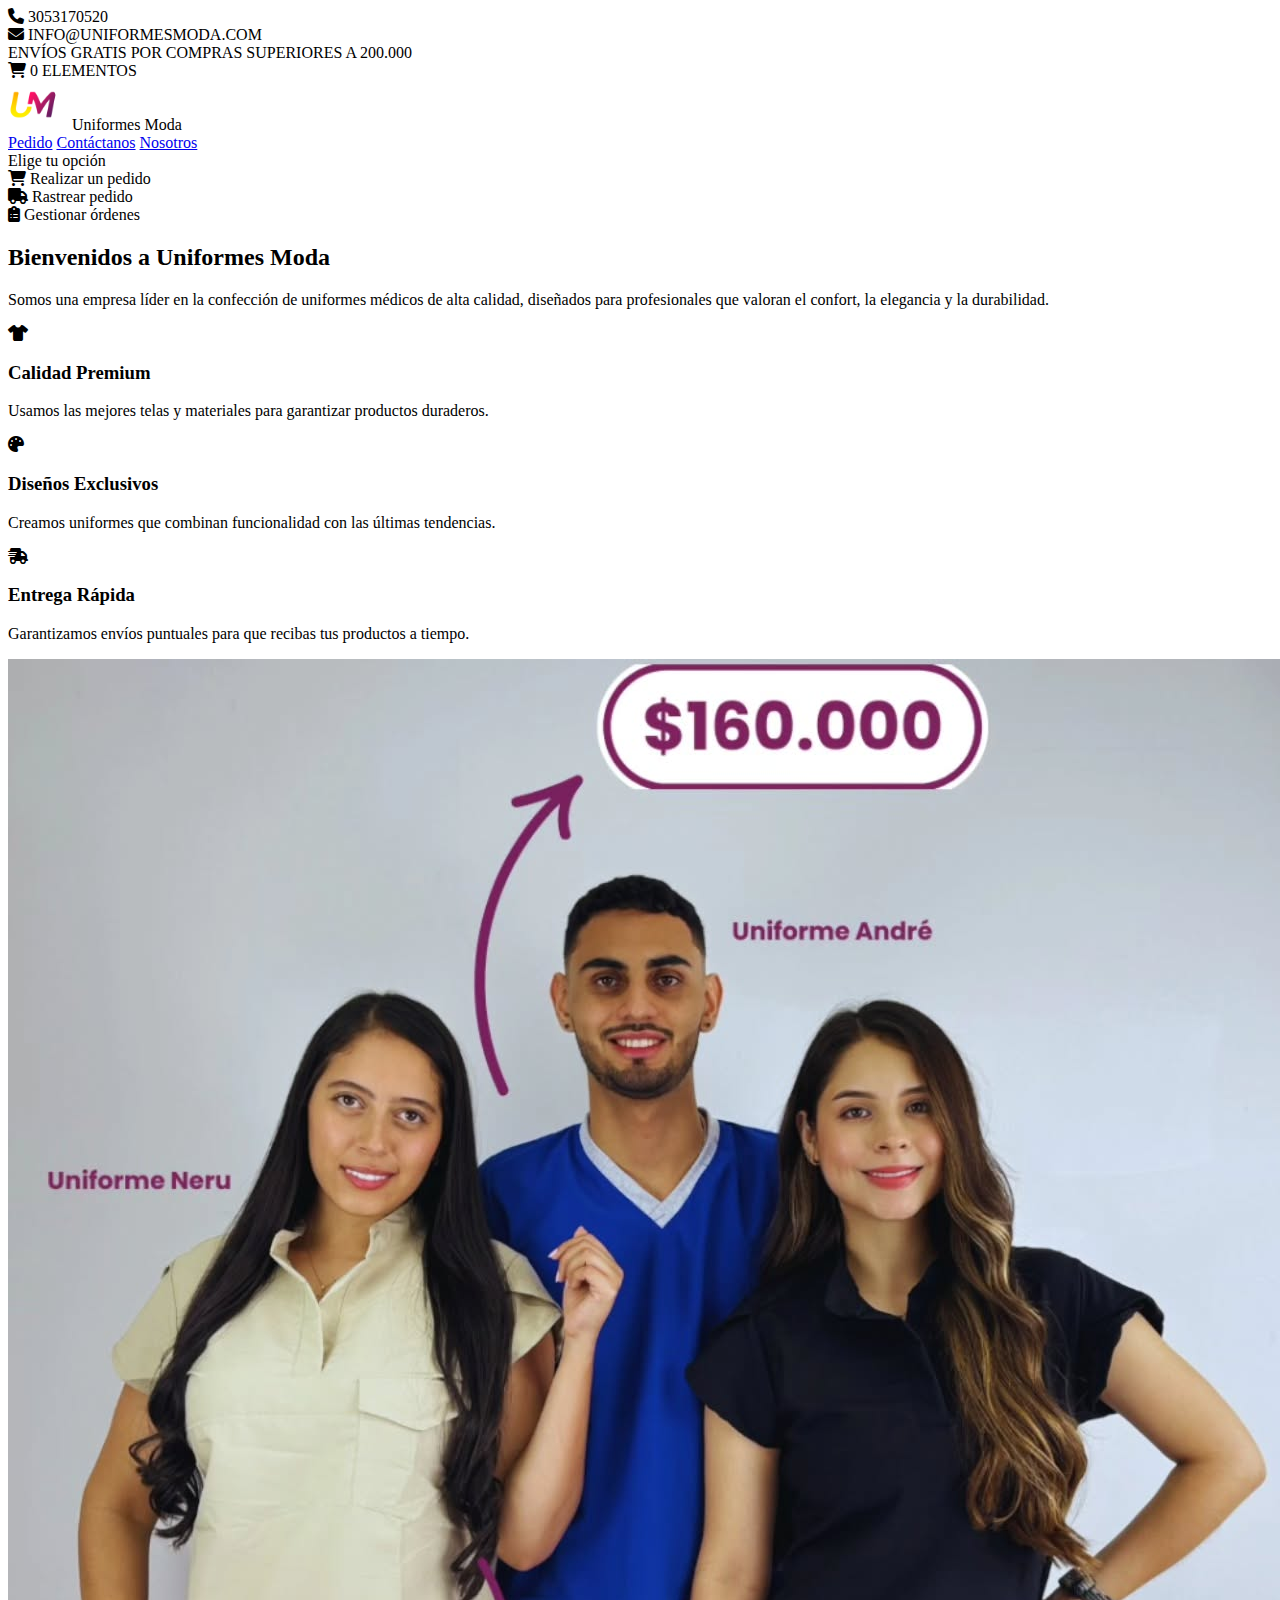
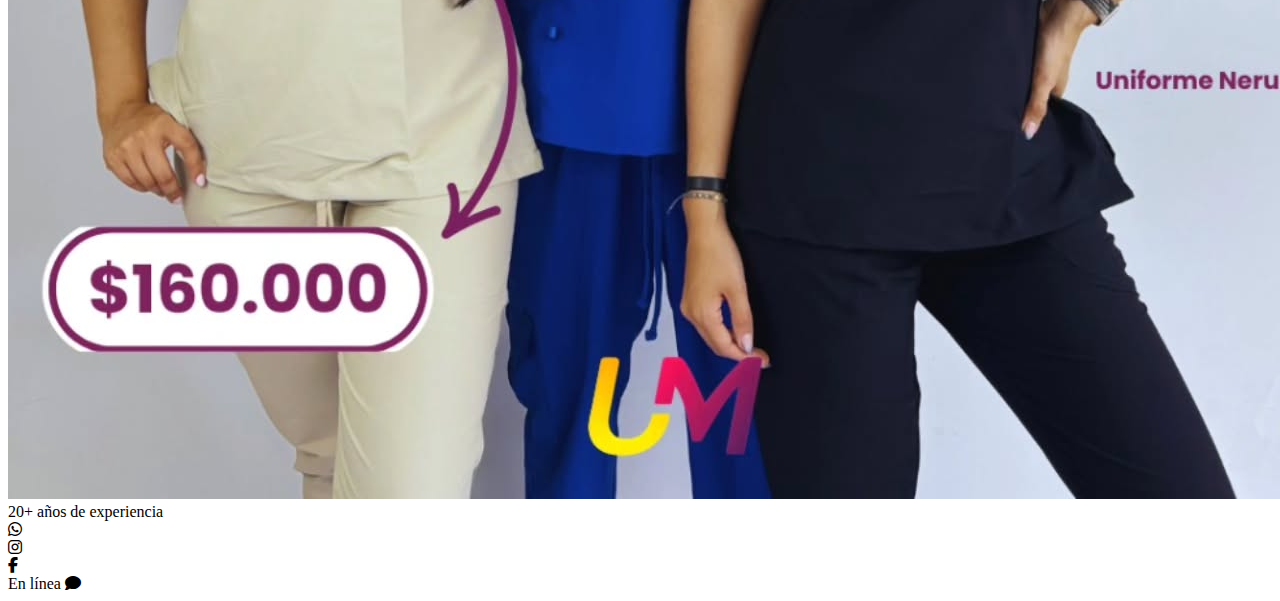
==== index.html @ 2a1bfc7c "Actualizar enlaces de navegación para redirigir a index.html y eliminar archivo LoginPedido.html" ====
<!DOCTYPE html>
<html lang="es">
<head>
    <meta charset="UTF-8">
    <meta name="viewport" content="width=device-width, initial-scale=1.0">
    <title>Login - Uniformes Moda</title>
    <link rel="stylesheet" href="https://cdnjs.cloudflare.com/ajax/libs/font-awesome/6.1.1/css/all.min.css">
    <link rel="stylesheet" href="https://cdnjs.cloudflare.com/ajax/libs/animate.css/4.1.1/animate.min.css">
    <link rel="stylesheet" href="Css/index.css">
</head>
<body>
    <div class="preloader">
        <div class="spinner"></div>
    </div>

    <header class="header">
        <div class="header-contact">
            <div>
                <i class="fas fa-phone"></i> 3053170520
            </div>
            <div>
                <i class="fas fa-envelope"></i> INFO@UNIFORMESMODA.COM
            </div>
        </div>
        <div class="header-promo">
            ENVÍOS GRATIS POR COMPRAS SUPERIORES A 200.000
        </div>
        <div class="header-cart">
            <i class="fas fa-shopping-cart"></i> 
            <span>0 ELEMENTOS</span>
        </div>
    </header>

    <div class="logo-container">
        <div class="logo">
            <img src="Imagenes/UM-Logo.png" alt="Logo" style="width: 50px; height: 50px; border-radius: 50%; margin-right: 10px;">
            <span>Uniformes Moda</span>
        </div>
        <nav class="nav-menu">
            <!-- <a href="#">Mujer</a>
            <a href="#">Hombre</a>  -->
            <a href="#">Pedido</a>
            <a href="#">Contáctanos</a>
            <a href="#about">Nosotros</a> 
        </nav>
    </div>

    <div class="login-container">
        <div class="login-header">
            Elige tu opción
        </div>
        <div class="login-form">
            <div class="options-container">
                <div class="option-button fade-in" onclick="window.location.href='OrdenProduccion.html'">
                    <i class="fas fa-shopping-cart"></i>
                    Realizar un pedido
                </div>
                <div class="option-button fade-in" onclick="window.location.href='IngresoCliente.html'">
                    <i class="fas fa-truck"></i>
                    Rastrear pedido
                </div>
                <div class="option-button fade-in" onclick="window.location.href='IngresoUsuario.html'">
                    <i class="fas fa-clipboard-list"></i>
                    Gestionar órdenes
                </div>
            </div>
        </div>
    </div>

    <!-- Agregar después del div "logo-container" y antes del "login-container" -->
<div id="about" class="about-section">
    <div class="about-content fade-in">
        <h2 class="about-title">Bienvenidos a <span>Uniformes Moda</span></h2>
        <p class="about-desc">Somos una empresa líder en la confección de uniformes médicos de alta calidad, diseñados para profesionales que valoran el confort, la elegancia y la durabilidad.</p>
        
        <div class="about-features">
            <div class="feature">
                <i class="fas fa-tshirt"></i>
                <h3>Calidad Premium</h3>
                <p>Usamos las mejores telas y materiales para garantizar productos duraderos.</p>
            </div>
            <div class="feature">
                <i class="fas fa-palette"></i>
                <h3>Diseños Exclusivos</h3>
                <p>Creamos uniformes que combinan funcionalidad con las últimas tendencias.</p>
            </div>
            <div class="feature">
                <i class="fas fa-truck-fast"></i>
                <h3>Entrega Rápida</h3>
                <p>Garantizamos envíos puntuales para que recibas tus productos a tiempo.</p>
            </div>
        </div>
    </div>
    <div class="about-image fade-in">
        <img src="Imagenes/484839967_661819203092718_3288053186594661754_n.jfif" alt="Uniformes Moda">
        <div class="image-badge">20+ años de experiencia</div>
    </div>
</div>

    <div class="social-media">
        <div class="social-icon whatsapp">
            <i class="fab fa-whatsapp"></i>
        </div>
        <div class="social-icon instagram">
            <i class="fab fa-instagram"></i>
        </div>
        <div class="social-icon facebook">
            <i class="fab fa-facebook-f"></i>
        </div>
    </div>

    <div class="chat-button">
        En línea <i class="fas fa-comment"></i>
    </div>

    <script>
        // Preloader
        window.addEventListener('load', function() {
            setTimeout(function() {
                document.querySelector('.preloader').classList.add('hidden');
            }, 800);
        });

        // Efecto hover en botones
        const buttons = document.querySelectorAll('.option-button');
        buttons.forEach(button => {
            button.addEventListener('mouseenter', function() {
                this.style.transform = 'translateY(-5px)';
                this.style.boxShadow = '0 10px 20px rgba(139, 17, 85, 0.15)';
            });
            
            button.addEventListener('mouseleave', function() {
                this.style.transform = 'translateY(0)';
                this.style.boxShadow = 'none';
            });
            
            button.addEventListener('click', function() {
                this.classList.add('animate__animated', 'animate__pulse');
                setTimeout(() => {
                    this.classList.remove('animate__animated', 'animate__pulse');
                }, 1000);
            });
        });

        // Animación carrito
        const cart = document.querySelector('.header-cart');
        cart.addEventListener('click', function() {
            this.classList.add('animate__animated', 'animate__heartBeat');
            setTimeout(() => {
                this.classList.remove('animate__animated', 'animate__heartBeat');
            }, 1000);
        });

        // Animación para los iconos sociales
        const socialIcons = document.querySelectorAll('.social-icon');
        socialIcons.forEach(icon => {
            icon.addEventListener('click', function() {
                this.classList.add('animate__animated', 'animate__rubberBand');
                setTimeout(() => {
                    this.classList.remove('animate__animated', 'animate__rubberBand');
                }, 1000);
            });
        });
    </script>
</body>
</html>
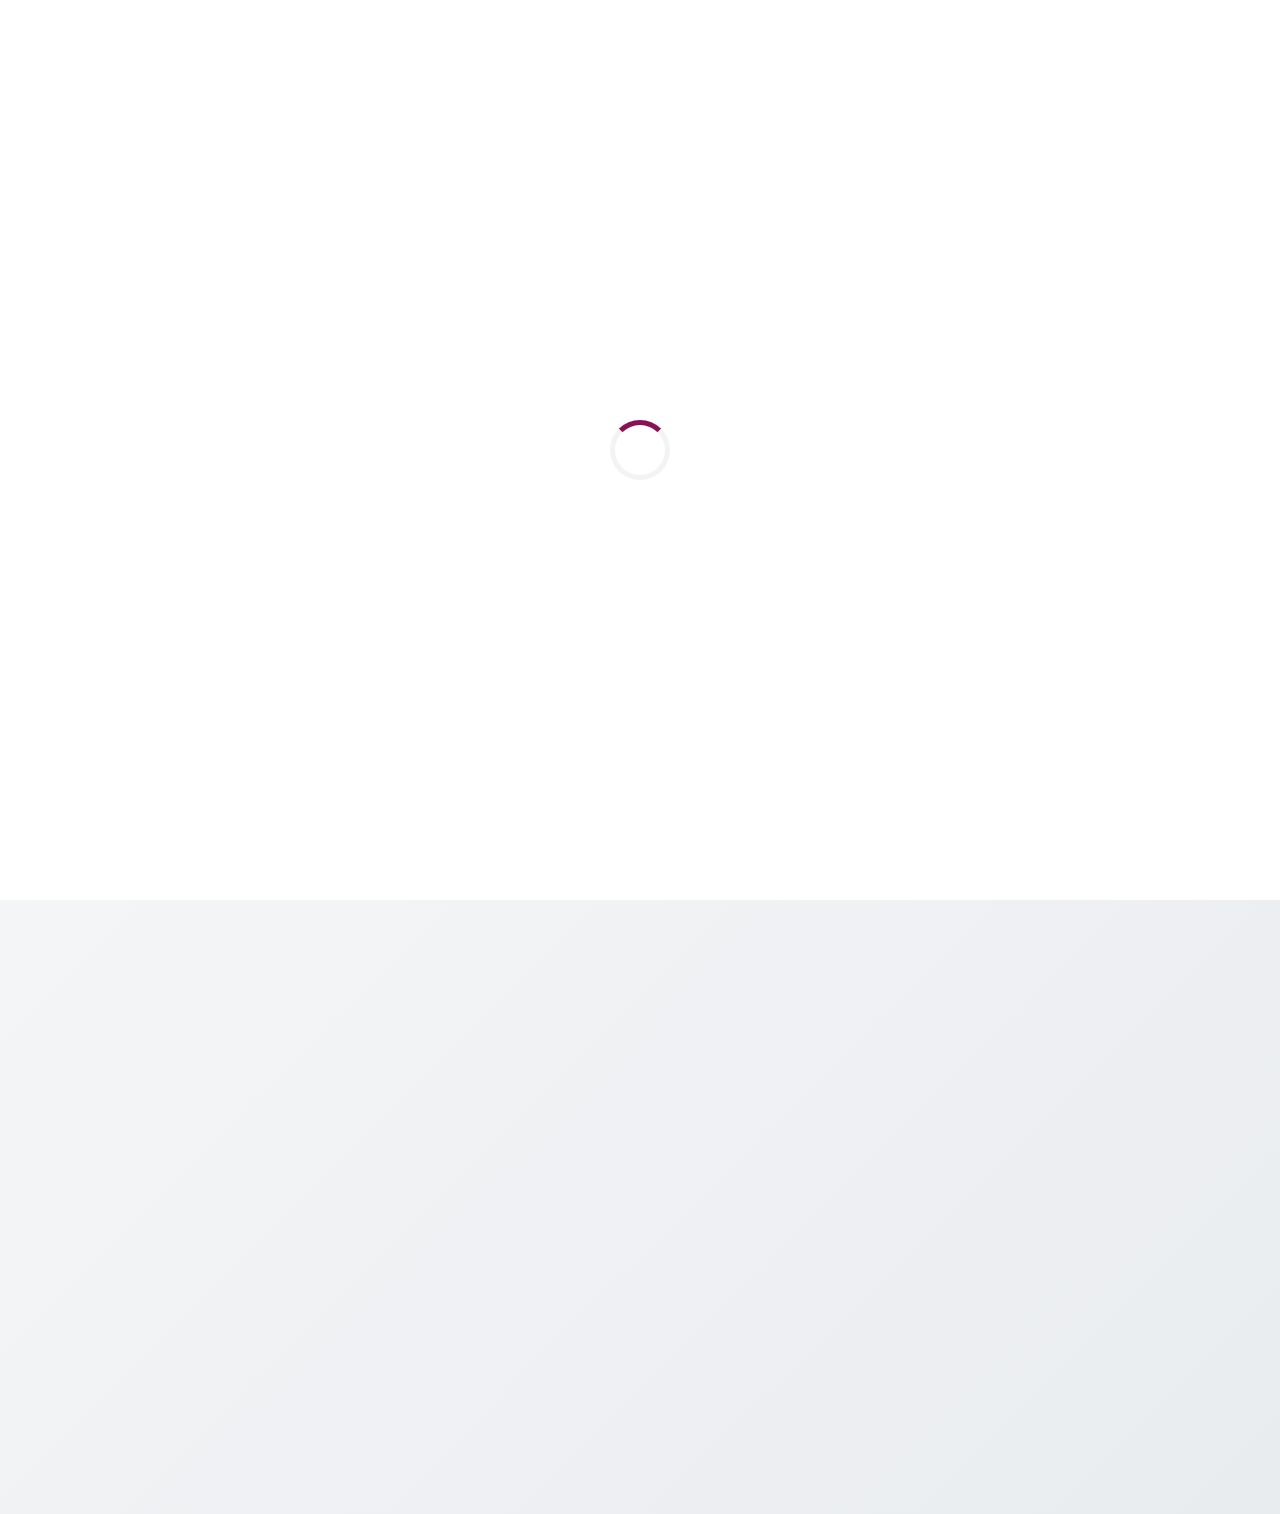
==== commit 1316c6a8: "Merge remote-tracking branch 'origin/dev1'" ====
--- a/index.html
+++ b/index.html
@@ -39,32 +39,10 @@
         <nav class="nav-menu">
             <!-- <a href="#">Mujer</a>
             <a href="#">Hombre</a>  -->
-            <a href="#">Pedido</a>
+            <a href="/OpcionPedido.html">Pedido</a>
             <a href="#">Contáctanos</a>
             <a href="#about">Nosotros</a> 
         </nav>
-    </div>
-
-    <div class="login-container">
-        <div class="login-header">
-            Elige tu opción
-        </div>
-        <div class="login-form">
-            <div class="options-container">
-                <div class="option-button fade-in" onclick="window.location.href='OrdenProduccion.html'">
-                    <i class="fas fa-shopping-cart"></i>
-                    Realizar un pedido
-                </div>
-                <div class="option-button fade-in" onclick="window.location.href='IngresoCliente.html'">
-                    <i class="fas fa-truck"></i>
-                    Rastrear pedido
-                </div>
-                <div class="option-button fade-in" onclick="window.location.href='IngresoUsuario.html'">
-                    <i class="fas fa-clipboard-list"></i>
-                    Gestionar órdenes
-                </div>
-            </div>
-        </div>
     </div>
 
     <!-- Agregar después del div "logo-container" y antes del "login-container" -->
--- a/Css/index.css
+++ b/Css/index.css
@@ -0,0 +1,896 @@
+:root {
+    --primary: #8b1155;
+    --primary-dark: #6d0e42;
+    --primary-light: #a81b69;
+    --accent: #f7d507;
+    --light: #f5f5f5;
+    --dark: #333;
+    --white: #ffffff;
+    --gray: #ededed;
+}
+
+html {
+    scroll-behavior: smooth;
+}
+
+#about {
+    scroll-margin-top: 30px;
+}
+
+* {
+    margin: 0;
+    padding: 0;
+    box-sizing: border-box;
+    font-family: 'Montserrat', 'Arial', sans-serif;
+}
+
+body {
+    background-color: #f8f9fa;
+    background-image: linear-gradient(135deg, #f8f9fa 0%, #e9ecef 100%);
+    min-height: 100vh;
+}
+
+.header {
+    background: linear-gradient(100deg, #FF7F50, #FFD700, #ff3499, #6d22b3);
+    background-size: 200% 200%;
+    animation: gradientBG 10s ease infinite;
+    color: white;
+    padding: 15px 5%;
+    display: flex;
+    justify-content: space-between;
+    align-items: center;
+    box-shadow: 0 2px 10px rgba(0, 0, 0, 0.2);
+}
+
+@keyframes gradientBG {
+    0% { background-position: 0% 50%; }
+    50% { background-position: 100% 50%; }
+    100% { background-position: 0% 50%; }
+}
+
+.header-contact {
+    display: flex;
+    align-items: center;
+    gap: 20px;
+}
+
+.header-contact div {
+    display: flex;
+    align-items: center;
+    gap: 8px;
+    transition: transform 0.3s;
+}
+
+.header-contact div:hover {
+    transform: translateY(-2px);
+}
+
+.header-promo {
+    font-weight: bold;
+    background-color: rgba(255, 255, 255, 0.1);
+    padding: 8px 15px;
+    border-radius: 20px;
+    animation: pulse 2s infinite;
+}
+
+@keyframes pulse {
+    0% { box-shadow: 0 0 0 0 rgba(255, 255, 255, 0.4); }
+    70% { box-shadow: 0 0 0 10px rgba(255, 255, 255, 0); }
+    100% { box-shadow: 0 0 0 0 rgba(255, 255, 255, 0); }
+}
+
+.header-cart {
+    display: flex;
+    align-items: center;
+    gap: 8px;
+    cursor: pointer;
+    transition: all 0.3s;
+    position: relative;
+}
+
+.header-cart:hover {
+    transform: scale(1.05);
+    color: #f7d507;
+}
+
+.logo-container {
+    padding: 15px 20px;
+    background-color: white;
+    display: flex;
+    align-items: center;
+    justify-content: space-between;
+    box-shadow: 0 4px 6px rgba(0,0,0,0.05);
+    position: sticky;
+    top: 0;
+    z-index: 100;
+}
+
+.logo {
+    font-size: 30px;
+    font-weight: bold;
+    color: #8b1155;
+    display: flex;
+    align-items: center;
+}
+
+.logo img {
+    transition: transform 0.5s;
+}
+
+.logo:hover img {
+    transform: rotate(360deg);
+}
+
+.nav-menu {
+    display: flex;
+    gap: 25px;
+}
+
+.nav-menu a {
+    text-decoration: none;
+    color: #333;
+    font-weight: 600;
+    position: relative;
+    padding: 5px 0;
+    transition: color 0.3s;
+}
+
+.nav-menu a:after {
+    content: '';
+    position: absolute;
+    width: 0;
+    height: 2px;
+    background: #8b1155;
+    bottom: 0;
+    left: 0;
+    transition: width 0.3s;
+}
+
+.nav-menu a:hover {
+    color: #8b1155;
+}
+
+.nav-menu a:hover:after {
+    width: 100%;
+}
+
+.social-media {
+    position: fixed;
+    right: 20px;
+    top: 50%;
+    transform: translateY(-50%);
+    display: flex;
+    flex-direction: column;
+    gap: 15px;
+    z-index: 90;
+}
+
+.social-icon {
+    width: 55px;
+    height: 55px;
+    display: flex;
+    align-items: center;
+    justify-content: center;
+    color: white;
+    font-size: 24px;
+    border-radius: 50%;
+    cursor: pointer;
+    transition: all 0.3s;
+    box-shadow: 0 4px 10px rgba(0,0,0,0.15);
+}
+
+/* Modificar la sección about para apilar verticalmente */
+.about-section {
+    padding: 60px 5%;
+    display: flex;
+    flex-direction: column; /* Cambiado a columna para apilar elementos */
+    align-items: center;
+    gap: 40px;
+    background: linear-gradient(135deg, #f8f9fa 0%, #e9ecef 100%);
+}
+
+.about-content {
+    width: 100%; /* Ocupa todo el ancho disponible */
+    max-width: 1200px;
+    text-align: center; /* Centrar el contenido para mejor presentación */
+}
+
+/* Centrar título y su línea decorativa */
+.about-title {
+    margin: 0 auto 20px;
+}
+
+.about-title:after {
+    left: 50%;
+    transform: translateX(-50%);
+}
+
+.about-desc {
+font-size: 18px;
+line-height: 1.6;
+margin-bottom: 30px;
+color: #555;
+}
+
+.about-features {
+display: flex;
+flex-wrap: wrap;
+gap: 25px;
+margin-bottom: 30px;
+}
+
+.feature {
+flex: 1 1 200px;
+background: white;
+padding: 25px 20px;
+border-radius: 12px;
+box-shadow: 0 5px 15px rgba(0,0,0,0.05);
+transition: all 0.3s;
+}
+
+.feature:hover {
+transform: translateY(-10px);
+box-shadow: 0 15px 25px rgba(139, 17, 85, 0.15);
+}
+
+.feature i {
+font-size: 32px;
+color: var(--primary);
+margin-bottom: 15px;
+}
+
+.feature h3 {
+font-size: 18px;
+margin-bottom: 10px;
+color: var(--dark);
+}
+
+.feature p {
+color: #666;
+line-height: 1.5;
+}
+
+.about-image {
+    width: 100%; /* Ocupa todo el ancho disponible */
+    max-width: 800px; /* Limitar el tamaño máximo */
+    margin: 0 auto; /* Centrar horizontalmente */
+}
+
+.about-image img {
+    width: 100%;
+    height: auto;
+    /* Limitar altura máxima */
+    object-fit: cover; /* Mantener proporciones de la imagen */
+}
+
+.about-image:hover img {
+transform: scale(1.03);
+}
+
+.image-badge {
+position: absolute;
+right: -10px;
+bottom: 30px;
+background: linear-gradient(45deg, #8b1155, #c13584);
+color: white;
+padding: 10px 20px;
+border-radius: 30px;
+font-weight: bold;
+box-shadow: 0 5px 15px rgba(139, 17, 85, 0.3);
+animation: float 3s ease-in-out infinite;
+}
+
+@keyframes float {
+0%, 100% { transform: translateY(0); }
+50% { transform: translateY(-10px); }
+}
+
+.about-cta {
+display: flex;
+flex-wrap: wrap;
+gap: 15px;
+margin-top: 30px;
+}
+
+.cta-button {
+padding: 12px 25px;
+border: none;
+background: linear-gradient(45deg, #8b1155, #c13584);
+color: white;
+font-weight: bold;
+border-radius: 8px;
+cursor: pointer;
+transition: all 0.3s;
+box-shadow: 0 5px 15px rgba(139, 17, 85, 0.2);
+}
+
+.cta-button:hover {
+transform: translateY(-3px);
+box-shadow: 0 8px 20px rgba(139, 17, 85, 0.3);
+}
+
+.cta-button.secondary {
+background: transparent;
+border: 2px solid #8b1155;
+color: #8b1155;
+}
+
+/* Responsive para sección Nosotros */
+@media (max-width: 768px) {
+.about-section {
+    padding: 40px 20px;
+    flex-direction: column;
+}
+
+.about-title {
+    font-size: 28px;
+}
+
+.about-features {
+    flex-direction: column;
+}
+
+.about-image {
+    order: -1; /* Coloca la imagen arriba en móviles */
+}
+
+.image-badge {
+    right: 10px;
+    bottom: 10px;
+    padding: 8px 15px;
+}
+}
+
+.social-icon:hover {
+    transform: scale(1.15) rotate(5deg);
+}
+
+.whatsapp {
+    background: linear-gradient(135deg, #25D366, #128C7E);
+}
+
+.instagram {
+    background: linear-gradient(45deg, #f09433, #e6683c, #dc2743, #cc2366, #bc1888);
+}
+
+.facebook {
+    background: linear-gradient(135deg, #3b5998, #2d4373);
+}
+
+.chat-button {
+    position: fixed;
+    right: 20px;
+    bottom: 20px;
+    background-color: #8b1155;
+    color: white;
+    padding: 12px 25px;
+    border-radius: 30px;
+    cursor: pointer;
+    font-weight: bold;
+    display: flex;
+    align-items: center;
+    gap: 10px;
+    box-shadow: 0 4px 15px rgba(139, 17, 85, 0.3);
+    transition: all 0.3s;
+    z-index: 90;
+}
+
+.chat-button:hover {
+    background-color: #6d0e42;
+    transform: translateY(-3px);
+    box-shadow: 0 6px 18px rgba(139, 17, 85, 0.4);
+}
+
+.chat-button i {
+    animation: bounce 2s infinite;
+}
+
+@keyframes bounce {
+    0%, 20%, 50%, 80%, 100% {transform: translateY(0);}
+    40% {transform: translateY(-8px);}
+    60% {transform: translateY(-4px);}
+}
+
+/* Responsive styles */
+@media (max-width: 768px) {
+    .header {
+        flex-direction: column;
+        text-align: center;
+        padding: 15px 10px;
+        gap: 10px;
+    }
+    
+    .header-contact {
+        margin-bottom: 10px;
+        justify-content: center;
+    }
+    
+    .logo-container {
+        flex-direction: column;
+        gap: 15px;
+        padding: 15px 10px;
+    }
+    
+    .nav-menu {
+        justify-content: center;
+        flex-wrap: wrap;
+        gap: 15px;
+    }
+    
+    .login-container {
+        width: 90%;
+        margin: 30px auto;
+    }
+    
+    .social-media {
+        position: relative;
+        right: auto;
+        top: auto;
+        transform: none;
+        flex-direction: row;
+        justify-content: center;
+        margin: 30px 0;
+        gap: 20px;
+    }
+    
+    .chat-button {
+        right: 10px;
+        bottom: 10px;
+        padding: 10px 20px;
+    }
+}
+
+/* Animación para cargar elementos */
+.fade-in {
+    animation: fadeIn 0.8s ease forwards;
+    opacity: 0;
+}
+
+@keyframes fadeIn {
+    from { opacity: 0; transform: translateY(20px); }
+    to { opacity: 1; transform: translateY(0); }
+}
+
+/* Delay en la animación para cada opción */
+.option-button:nth-child(1) {
+    animation-delay: 0.2s;
+}
+.option-button:nth-child(2) {
+    animation-delay: 0.4s;
+}
+.option-button:nth-child(3) {
+    animation-delay: 0.6s;
+}
+
+/* Preloader */
+.preloader {
+    position: fixed;
+    width: 100%;
+    height: 100%;
+    top: 0;
+    left: 0;
+    background: #fff;
+    display: flex;
+    justify-content: center;
+    align-items: center;
+    z-index: 9999;
+    transition: opacity 0.5s, visibility 0.5s;
+}
+
+.preloader.hidden {
+    opacity: 0;
+    visibility: hidden;
+}
+
+.spinner {
+    width: 60px;
+    height: 60px;
+    border: 5px solid #f3f3f3;
+    border-top: 5px solid #8b1155;
+    border-radius: 50%;
+    animation: spin 1s linear infinite;
+}
+
+@keyframes spin {
+    0% { transform: rotate(0deg); }
+    100% { transform: rotate(360deg); }
+}
+
+/* Media Queries para Tabletas */
+@media (min-width: 768px) and (max-width: 992px) {
+  /* Header y navegación */
+  .header {
+    padding: 12px 3%;
+  }
+  
+  .header-contact {
+    gap: 15px;
+  }
+  
+  .header-contact div {
+    gap: 6px;
+  }
+  
+  .header-promo {
+    font-size: 14px;
+    padding: 6px 12px;
+  }
+  
+  .logo-container {
+    padding: 12px 15px;
+  }
+  
+  .logo {
+    font-size: 26px;
+  }
+  
+  .nav-menu {
+    gap: 18px;
+  }
+  
+  .nav-menu a {
+    font-size: 15px;
+  }
+  
+  /* Contenedor de login */
+  .login-container {
+    max-width: 450px;
+    margin: 50px auto;
+  }
+  
+  .login-header {
+    padding: 22px;
+    font-size: 22px;
+  }
+  
+  .login-form {
+    padding: 30px 25px;
+  }
+  
+  /* Botones de opciones */
+  .options-container {
+    gap: 15px;
+  }
+  
+  .option-button {
+    padding: 15px;
+    font-size: 15px;
+    gap: 12px;
+  }
+  
+  .option-button i {
+    font-size: 20px;
+  }
+  
+  /* Sección about */
+  .about-section {
+    padding: 50px 4%;
+    gap: 30px;
+  }
+  
+  .about-title {
+    font-size: 26px;
+    margin-bottom: 15px;
+  }
+  
+  .about-desc {
+    font-size: 16px;
+    margin-bottom: 25px;
+  }
+  
+  .about-features {
+    gap: 20px;
+    margin-bottom: 25px;
+  }
+  
+  .feature {
+    padding: 20px 15px;
+  }
+  
+  .feature i {
+    font-size: 28px;
+    margin-bottom: 12px;
+  }
+  
+  .feature h3 {
+    font-size: 17px;
+    margin-bottom: 8px;
+  }
+  
+  /* Elementos sociales */
+  .social-media {
+    right: 15px;
+  }
+  
+  .social-icon {
+    width: 45px;
+    height: 45px;
+    font-size: 20px;
+  }
+  
+  /* Botón de chat */
+  .chat-button {
+    right: 15px;
+    bottom: 15px;
+    padding: 10px 20px;
+    font-size: 15px;
+  }
+  
+  /* Ajustes para CTA */
+  .cta-button {
+    padding: 10px 20px;
+    font-size: 15px;
+  }
+  
+  /* Preloader */
+  .spinner {
+    width: 50px;
+    height: 50px;
+  }
+}
+
+/* Media Queries para Tabletas */
+@media (min-width: 768px) and (max-width: 992px) {
+  /* Header y navegación */
+  .header {
+    padding: 12px 3%;
+  }
+  
+  .header-contact {
+    gap: 15px;
+  }
+  
+  .header-contact div {
+    gap: 6px;
+  }
+  
+  .header-promo {
+    font-size: 14px;
+    padding: 6px 12px;
+  }
+  
+  .logo-container {
+    padding: 12px 15px;
+  }
+  
+  .logo {
+    font-size: 26px;
+  }
+  
+  .nav-menu {
+    gap: 18px;
+  }
+  
+  .nav-menu a {
+    font-size: 15px;
+  }
+  
+  /* Contenedor de login */
+  .login-container {
+    max-width: 450px;
+    margin: 50px auto;
+  }
+  
+  .login-header {
+    padding: 22px;
+    font-size: 22px;
+  }
+  
+  .login-form {
+    padding: 30px 25px;
+  }
+  
+  /* Botones de opciones */
+  .options-container {
+    gap: 15px;
+  }
+  
+  .option-button {
+    padding: 15px;
+    font-size: 15px;
+    gap: 12px;
+  }
+  
+  .option-button i {
+    font-size: 20px;
+  }
+  
+  /* Sección about */
+  .about-section {
+    padding: 50px 4%;
+    gap: 30px;
+  }
+  
+  .about-title {
+    font-size: 26px;
+    margin-bottom: 15px;
+  }
+  
+  .about-desc {
+    font-size: 16px;
+    margin-bottom: 25px;
+  }
+  
+  .about-features {
+    gap: 20px;
+    margin-bottom: 25px;
+  }
+  
+  .feature {
+    padding: 20px 15px;
+  }
+  
+  .feature i {
+    font-size: 28px;
+    margin-bottom: 12px;
+  }
+  
+  .feature h3 {
+    font-size: 17px;
+    margin-bottom: 8px;
+  }
+  
+  /* Elementos sociales */
+  .social-media {
+    right: 15px;
+  }
+  
+  .social-icon {
+    width: 45px;
+    height: 45px;
+    font-size: 20px;
+  }
+  
+  /* Botón de chat */
+  .chat-button {
+    right: 15px;
+    bottom: 15px;
+    padding: 10px 20px;
+    font-size: 15px;
+  }
+  
+  /* Ajustes para CTA */
+  .cta-button {
+    padding: 10px 20px;
+    font-size: 15px;
+  }
+  
+  /* Preloader */
+  .spinner {
+    width: 50px;
+    height: 50px;
+  }
+}
+
+/* Media Queries para Tabletas */
+@media (min-width: 768px) and (max-width: 1200px) {
+    /* Header y navegación */
+    .header {
+      padding: 12px 3%;
+    }
+    
+    .header-contact {
+      gap: 15px;
+    }
+    
+    .header-contact div {
+      gap: 6px;
+    }
+    
+    .header-promo {
+      font-size: 14px;
+      padding: 6px 12px;
+    }
+    
+    .logo-container {
+      padding: 12px 15px;
+    }
+    
+    .logo {
+      font-size: 26px;
+    }
+    
+    .nav-menu {
+      gap: 18px;
+    }
+    
+    .nav-menu a {
+      font-size: 15px;
+    }
+    
+    /* Contenedor de login */
+    .login-container {
+      max-width: 450px;
+      margin: 50px auto;
+    }
+    
+    .login-header {
+      padding: 22px;
+      font-size: 22px;
+    }
+    
+    .login-form {
+      padding: 30px 25px;
+    }
+    
+    /* Botones de opciones */
+    .options-container {
+      gap: 15px;
+    }
+    
+    .option-button {
+      padding: 15px;
+      font-size: 15px;
+      gap: 12px;
+    }
+    
+    .option-button i {
+      font-size: 20px;
+    }
+    
+    /* Sección about */
+    .about-section {
+      padding: 50px 4%;
+      gap: 30px;
+    }
+    
+    .about-title {
+      font-size: 26px;
+      margin-bottom: 15px;
+    }
+    
+    .about-desc {
+      font-size: 16px;
+      margin-bottom: 25px;
+    }
+    
+    .about-features {
+      gap: 20px;
+      margin-bottom: 25px;
+    }
+    
+    .feature {
+      padding: 20px 15px;
+    }
+    
+    .feature i {
+      font-size: 28px;
+      margin-bottom: 12px;
+    }
+    
+    .feature h3 {
+      font-size: 17px;
+      margin-bottom: 8px;
+    }
+    
+    /* Elementos sociales */
+    .social-media {
+      right: 15px;
+    }
+    
+    .social-icon {
+      width: 45px;
+      height: 45px;
+      font-size: 20px;
+    }
+    
+    /* Botón de chat */
+    .chat-button {
+      right: 15px;
+      bottom: 15px;
+      padding: 10px 20px;
+      font-size: 15px;
+    }
+    
+    /* Ajustes para CTA */
+    .cta-button {
+      padding: 10px 20px;
+      font-size: 15px;
+    }
+    
+    /* Preloader */
+    .spinner {
+      width: 50px;
+      height: 50px;
+    }
+  }